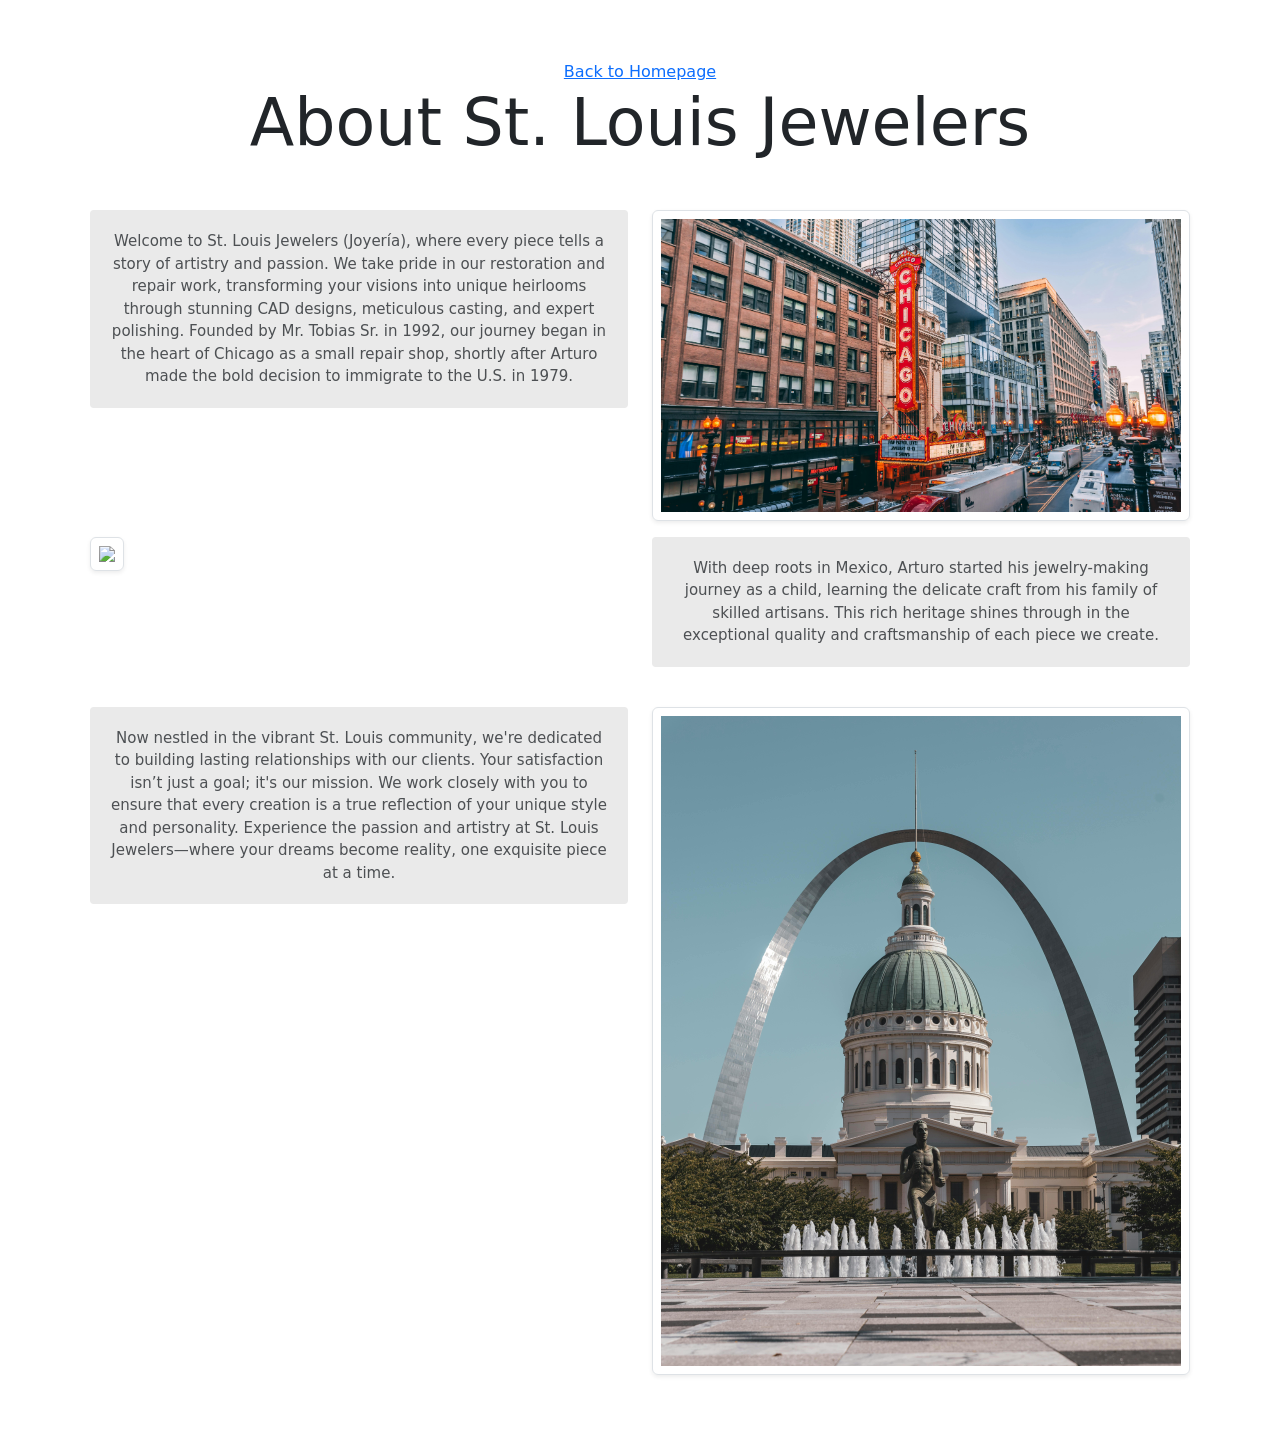
==== about-us.html @ 8c89dbd7 "Initial commit" ====
<!DOCTYPE html>
<html lang="en">
  <head>
    <meta charset="UTF-8" />
    <meta name="viewport" content="width=device-width, initial-scale=1.0" />
    <link
      href="https://cdn.jsdelivr.net/npm/bootstrap@5.0.2/dist/css/bootstrap.min.css"
      rel="stylesheet"
      integrity="sha384-EVSTQN3/azprG1Anm3QDgpJLIm9Nao0Yz1ztcQTwFspd3yD65VohhpuuCOmLASjC"
      crossorigin="anonymous"
    />
    <link rel="stylesheet" href="style.css" />
    <title>About STL Jewelers</title>
  </head>
  <body>
    <a href="index.html" class="homepage-link">Back to Homepage</a>
    <h1 class="mb-5">About St. Louis Jewelers</h1>
    <div class="container"></div>
    <div class="row">
      <div class="col-6">
        <p>
          Welcome to St. Louis Jewelers (Joyería), where every piece tells a
          story of artistry and passion. We take pride in our restoration and
          repair work, transforming your visions into unique heirlooms through
          stunning CAD designs, meticulous casting, and expert polishing.
          Founded by Mr. Tobias Sr. in 1992, our journey began in the heart of
          Chicago as a small repair shop, shortly after Arturo made the bold
          decision to immigrate to the U.S. in 1979.
        </p>
      </div>
      <div class="col-6">
        <img
          src="./pexels-chaitaastic-1823681.jpg"
          class="img-fluid rounded shadow-sm p-2 border"
        />
      </div>
    </div>
    <div class="row mt-3">
      <div class="col-6">
        <img
          src="./pexels-abraham-191284090-12116132.jpg"
          class="img-fluid rounded shadow-sm p-2 border"
        />
      </div>
      <div class="col-6">
        <p>
          With deep roots in Mexico, Arturo started his jewelry-making journey
          as a child, learning the delicate craft from his family of skilled
          artisans. This rich heritage shines through in the exceptional quality
          and craftsmanship of each piece we create.
        </p>
      </div>
    </div>
    <div class="row mt-4">
      <div class="col-6">
        <p>
          Now nestled in the vibrant St. Louis community, we're dedicated to
          building lasting relationships with our clients. Your satisfaction
          isn’t just a goal; it's our mission. We work closely with you to
          ensure that every creation is a true reflection of your unique style
          and personality. Experience the passion and artistry at St. Louis
          Jewelers—where your dreams become reality, one exquisite piece at a
          time.
        </p>
      </div>
      <div class="col-6">
        <img
          src="./pexels-nick-haynes-131642262-10169761.jpg"
          class="img-fluid rounded shadow-sm p-2 border"
        />
      </div>
    </div>
  </body>
</html>
---- style.css ----
body {
  margin: 60px auto;
  max-width: 1100px;
}

h1,
h2 {
  text-align: center;
  margin: 0;
}

h1 {
  font-size: 65px;
}

h2 {
  font-size: 30px;
}

p {
  font-size: 15px;
  opacity: 0.8;
  background-color: #e5e5e5;
  padding: 20px;
  border-radius: 4px;
  line-height: 1.5;
  text-align: center;
}

.homepage-link {
  text-align: center;
  display: block;
}
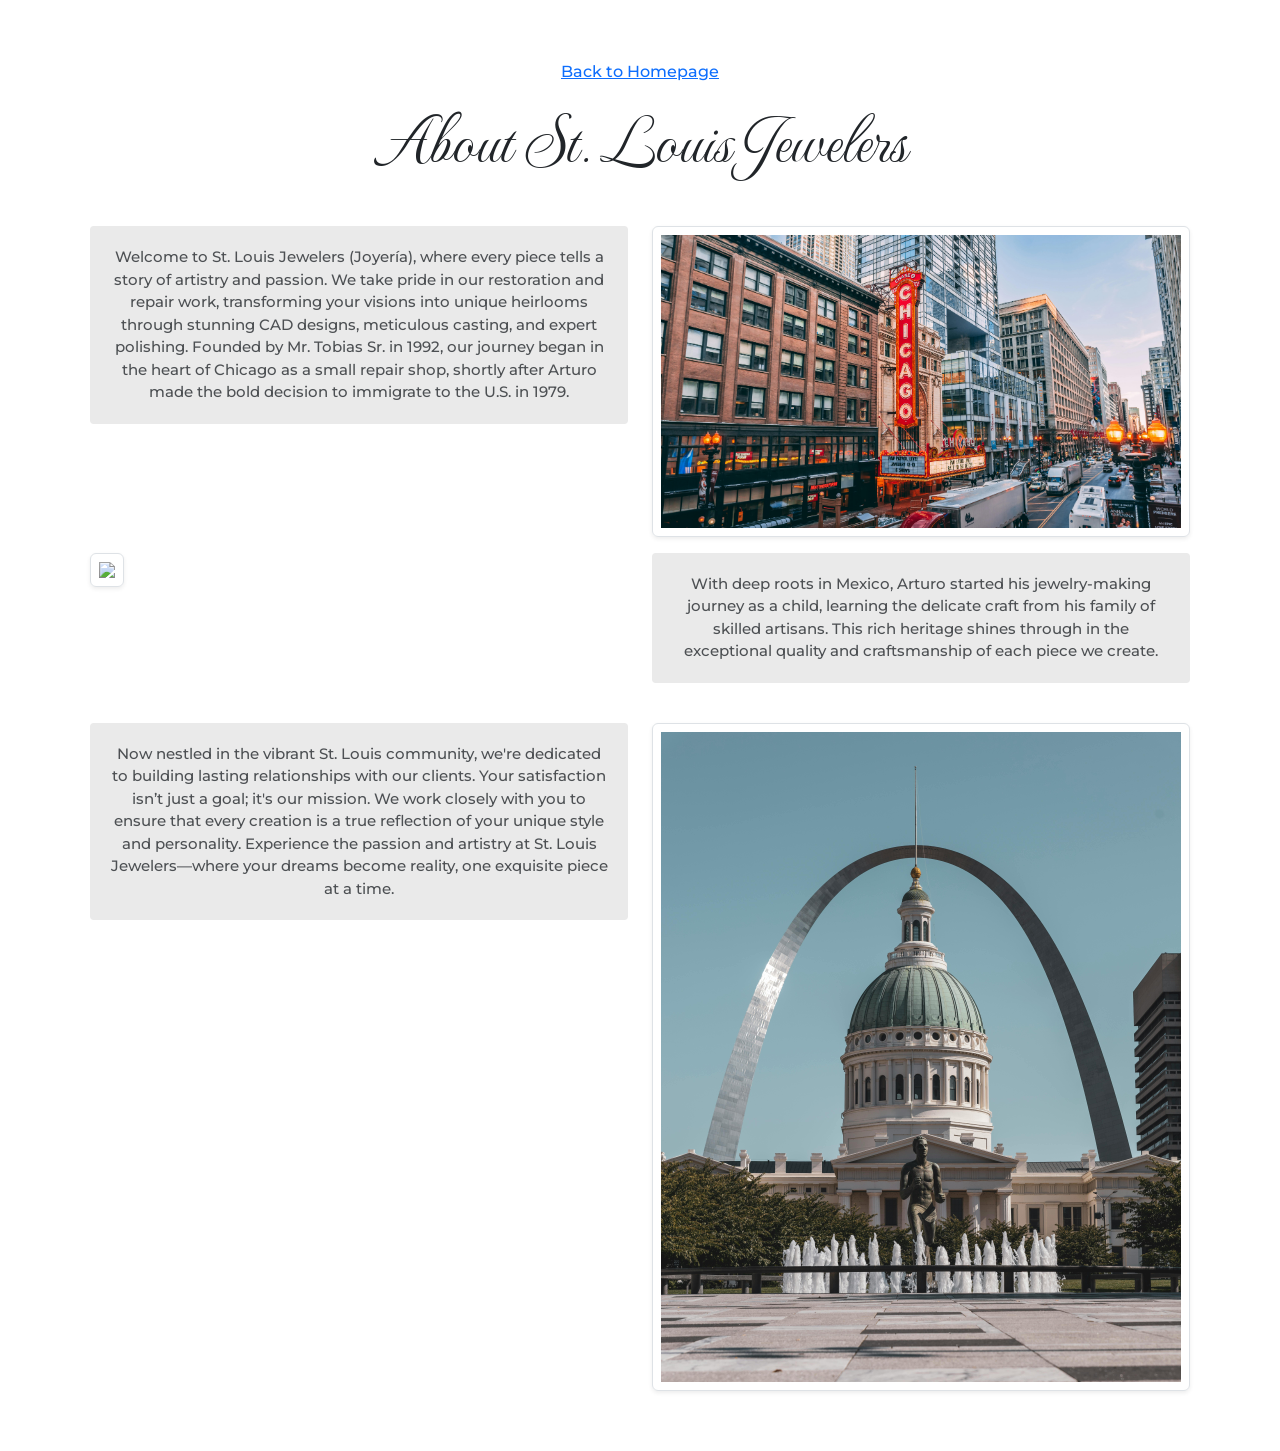
==== commit 71daa2f8: "Set up project and added bootstrap plus fonts" ====
--- a/about-us.html
+++ b/about-us.html
@@ -9,12 +9,18 @@
       integrity="sha384-EVSTQN3/azprG1Anm3QDgpJLIm9Nao0Yz1ztcQTwFspd3yD65VohhpuuCOmLASjC"
       crossorigin="anonymous"
     />
+    <link rel="preconnect" href="https://fonts.googleapis.com" />
+    <link rel="preconnect" href="https://fonts.gstatic.com" crossorigin />
+    <link
+      href="https://fonts.googleapis.com/css2?family=MonteCarlo&family=Montserrat:ital,wght@0,100..900;1,100..900&display=swap"
+      rel="stylesheet"
+    />
     <link rel="stylesheet" href="style.css" />
     <title>About STL Jewelers</title>
   </head>
   <body>
     <a href="index.html" class="homepage-link">Back to Homepage</a>
-    <h1 class="mb-5">About St. Louis Jewelers</h1>
+    <h1 class="mb-5 mt-3">About St. Louis Jewelers</h1>
     <div class="container"></div>
     <div class="row">
       <div class="col-6">
--- a/style.css
+++ b/style.css
@@ -1,6 +1,10 @@
 body {
   margin: 60px auto;
   max-width: 1100px;
+  font-family: "Montserrat", serif;
+  font-optical-sizing: auto;
+  font-weight: 500;
+  font-style: normal;
 }
 
 h1,
@@ -11,10 +15,17 @@
 
 h1 {
   font-size: 65px;
+  font-family: "MonteCarlo", serif;
+  font-weight: 400;
+  font-style: normal;
 }
 
 h2 {
   font-size: 30px;
+  font-family: "Montserrat", serif;
+  font-optical-sizing: auto;
+  font-weight: 400;
+  font-style: normal;
 }
 
 p {
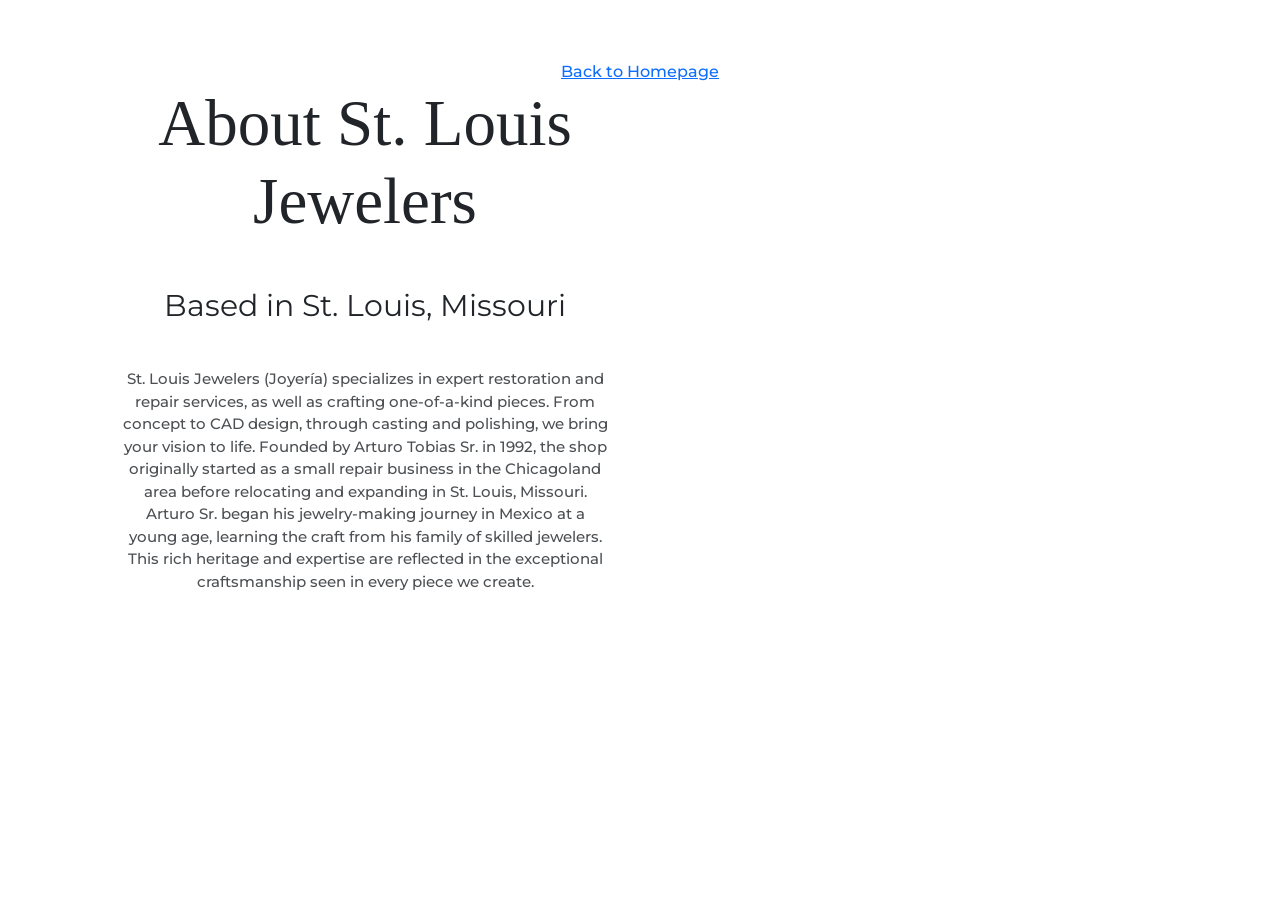
==== commit bb24c3c4: "Added classes and updated fonts" ====
--- a/about-us.html
+++ b/about-us.html
@@ -9,10 +9,15 @@
       integrity="sha384-EVSTQN3/azprG1Anm3QDgpJLIm9Nao0Yz1ztcQTwFspd3yD65VohhpuuCOmLASjC"
       crossorigin="anonymous"
     />
+    <script
+      src="https://cdn.jsdelivr.net/npm/bootstrap@5.0.2/dist/js/bootstrap.bundle.min.js"
+      integrity="sha384-MrcW6ZMFYlzcLA8Nl+NtUVF0sA7MsXsP1UyJoMp4YLEuNSfAP+JcXn/tWtIaxVXM"
+      crossorigin="anonymous"
+    ></script>
     <link rel="preconnect" href="https://fonts.googleapis.com" />
     <link rel="preconnect" href="https://fonts.gstatic.com" crossorigin />
     <link
-      href="https://fonts.googleapis.com/css2?family=MonteCarlo&family=Montserrat:ital,wght@0,100..900;1,100..900&display=swap"
+      href="https://fonts.googleapis.com/css2?family=Charm:wght@400;700&family=Montserrat:ital,wght@0,100..900;1,100..900&display=swap"
       rel="stylesheet"
     />
     <link rel="stylesheet" href="style.css" />
@@ -20,60 +25,33 @@
   </head>
   <body>
     <a href="index.html" class="homepage-link">Back to Homepage</a>
-    <h1 class="mb-5 mt-3">About St. Louis Jewelers</h1>
-    <div class="container"></div>
-    <div class="row">
-      <div class="col-6">
-        <p>
-          Welcome to St. Louis Jewelers (Joyería), where every piece tells a
-          story of artistry and passion. We take pride in our restoration and
-          repair work, transforming your visions into unique heirlooms through
-          stunning CAD designs, meticulous casting, and expert polishing.
-          Founded by Mr. Tobias Sr. in 1992, our journey began in the heart of
-          Chicago as a small repair shop, shortly after Arturo made the bold
-          decision to immigrate to the U.S. in 1979.
-        </p>
-      </div>
-      <div class="col-6">
-        <img
-          src="./pexels-chaitaastic-1823681.jpg"
-          class="img-fluid rounded shadow-sm p-2 border"
-        />
-      </div>
-    </div>
-    <div class="row mt-3">
-      <div class="col-6">
-        <img
-          src="./pexels-abraham-191284090-12116132.jpg"
-          class="img-fluid rounded shadow-sm p-2 border"
-        />
-      </div>
-      <div class="col-6">
-        <p>
-          With deep roots in Mexico, Arturo started his jewelry-making journey
-          as a child, learning the delicate craft from his family of skilled
-          artisans. This rich heritage shines through in the exceptional quality
-          and craftsmanship of each piece we create.
-        </p>
-      </div>
-    </div>
-    <div class="row mt-4">
-      <div class="col-6">
-        <p>
-          Now nestled in the vibrant St. Louis community, we're dedicated to
-          building lasting relationships with our clients. Your satisfaction
-          isn’t just a goal; it's our mission. We work closely with you to
-          ensure that every creation is a true reflection of your unique style
-          and personality. Experience the passion and artistry at St. Louis
-          Jewelers—where your dreams become reality, one exquisite piece at a
-          time.
-        </p>
-      </div>
-      <div class="col-6">
-        <img
-          src="./pexels-nick-haynes-131642262-10169761.jpg"
-          class="img-fluid rounded shadow-sm p-2 border"
-        />
+    <div class="content-container container">
+      <div class="row">
+        <div class="col-md-6">
+          <div class="content">
+            <h1>About St. Louis Jewelers</h1>
+            <h2 class="mt-5">Based in St. Louis, Missouri</h2>
+            <p class="mt-4">
+              St. Louis Jewelers (Joyería) specializes in expert restoration and
+              repair services, as well as crafting one-of-a-kind pieces. From
+              concept to CAD design, through casting and polishing, we bring
+              your vision to life. Founded by Arturo Tobias Sr. in 1992, the
+              shop originally started as a small repair business in the
+              Chicagoland area before relocating and expanding in St. Louis,
+              Missouri. Arturo Sr. began his jewelry-making journey in Mexico at
+              a young age, learning the craft from his family of skilled
+              jewelers. This rich heritage and expertise are reflected in the
+              exceptional craftsmanship seen in every piece we create.
+            </p>
+          </div>
+        </div>
+        <div class="col-lg-6">
+          <img
+            src="/pexels-cruz-in-portugal-20806164.jpg"
+            alt=""
+            class="img-fluid rounded mt-5"
+          />
+        </div>
       </div>
     </div>
   </body>
--- a/style.css
+++ b/style.css
@@ -1,7 +1,11 @@
+:root {
+  --default-font-family: "Montserrat", serif;
+}
+
 body {
   margin: 60px auto;
   max-width: 1100px;
-  font-family: "Montserrat", serif;
+  font-family: var(--default-font-family);
   font-optical-sizing: auto;
   font-weight: 500;
   font-style: normal;
@@ -22,7 +26,7 @@
 
 h2 {
   font-size: 30px;
-  font-family: "Montserrat", serif;
+  font-family: var(--default-font-family);
   font-optical-sizing: auto;
   font-weight: 400;
   font-style: normal;
@@ -31,7 +35,6 @@
 p {
   font-size: 15px;
   opacity: 0.8;
-  background-color: #e5e5e5;
   padding: 20px;
   border-radius: 4px;
   line-height: 1.5;
@@ -42,3 +45,8 @@
   text-align: center;
   display: block;
 }
+
+.hero {
+  background: #f0ece2;
+  padding: 155px 20px;
+}
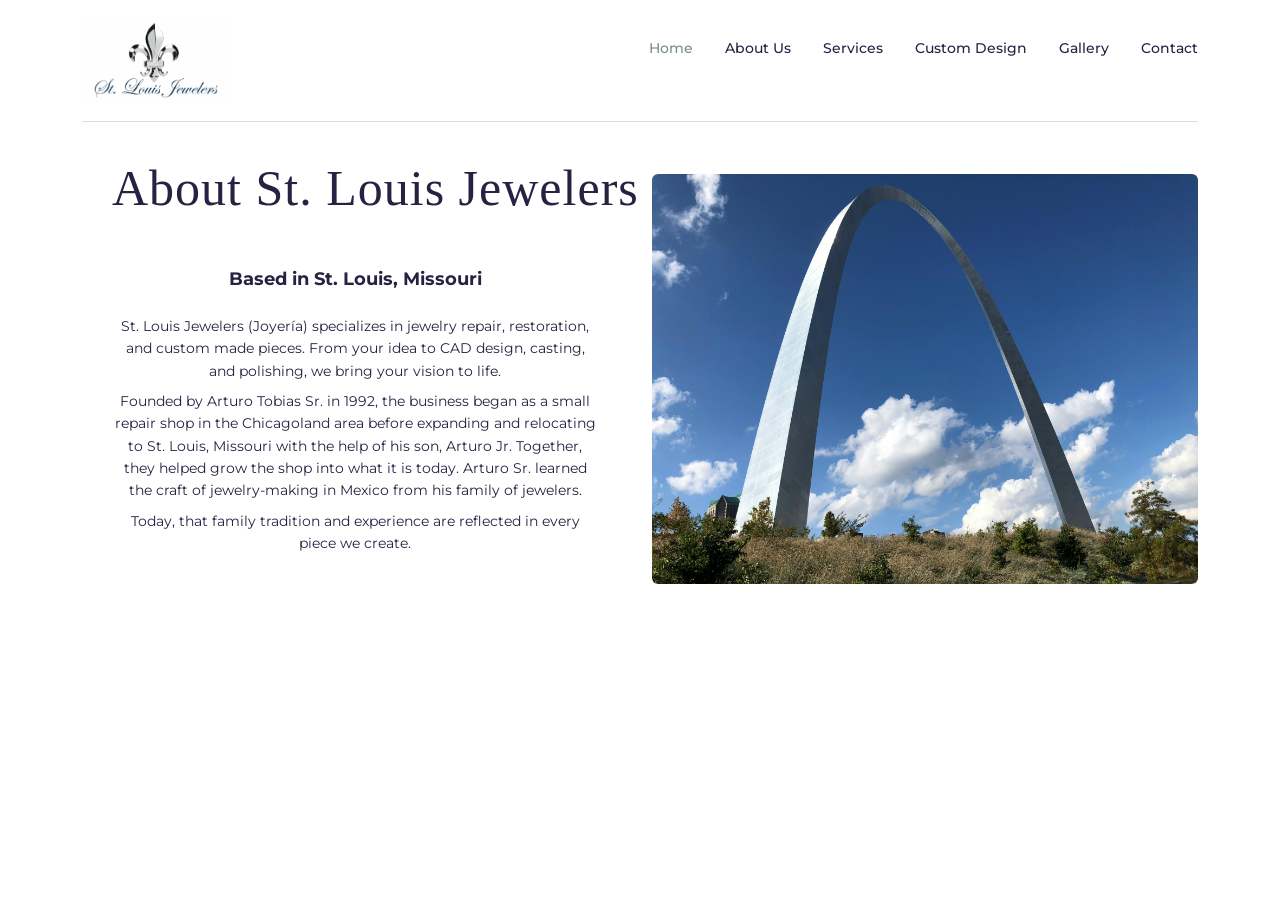
==== commit a7aa7bed: "Updated styling to each html page" ====
--- a/about-us.html
+++ b/about-us.html
@@ -24,7 +24,19 @@
     <title>About STL Jewelers</title>
   </head>
   <body>
-    <a href="index.html" class="homepage-link">Back to Homepage</a>
+    <div class="container">
+      <nav class="d-flex justify-content-between">
+        <img src="images/stl-logo.png" class="logo d-none d-lg-block" alt="" />
+        <ul>
+          <li class="active"><a href="/">Home</a></li>
+          <li><a href="/about-us.html">About Us</a></li>
+          <li><a href="/services.html">Services</a></li>
+          <li><a href="/custom.html">Custom Design</a></li>
+          <li><a href="/gallery.html">Gallery</a></li>
+          <li><a href="/contact-us.html">Contact</a></li>
+        </ul>
+      </nav>
+    </div>
     <div class="content-container container">
       <div class="row">
         <div class="col-md-6">
@@ -32,16 +44,12 @@
             <h1>About St. Louis Jewelers</h1>
             <h2 class="mt-5">Based in St. Louis, Missouri</h2>
             <p class="mt-4">
-              St. Louis Jewelers (Joyería) specializes in expert restoration and
-              repair services, as well as crafting one-of-a-kind pieces. From
-              concept to CAD design, through casting and polishing, we bring
-              your vision to life. Founded by Arturo Tobias Sr. in 1992, the
-              shop originally started as a small repair business in the
-              Chicagoland area before relocating and expanding in St. Louis,
-              Missouri. Arturo Sr. began his jewelry-making journey in Mexico at
-              a young age, learning the craft from his family of skilled
-              jewelers. This rich heritage and expertise are reflected in the
-              exceptional craftsmanship seen in every piece we create.
+              St. Louis Jewelers (Joyería) specializes in jewelry repair, restoration, and custom made pieces. From your idea to CAD design, casting, and polishing, we bring your vision to life.
+              </p>
+              <p>Founded by Arturo Tobias Sr. in 1992, the business began as a small repair shop in the Chicagoland area before expanding and relocating to St. Louis, Missouri with the help of his son, Arturo Jr. Together, they helped grow the shop into what it is today. Arturo Sr. learned the craft of jewelry-making in Mexico from his family of jewelers.
+              </p>
+              <p>
+              Today, that family tradition and experience are reflected in every piece we create.
             </p>
           </div>
         </div>
--- a/style.css
+++ b/style.css
@@ -1,52 +1,361 @@
+/* ================================
+   RESET & BASE
+================================ */
+* {
+  margin: 0;
+  padding: 0;
+  box-sizing: border-box;
+}
+
 :root {
   --default-font-family: "Montserrat", serif;
+  --teal: #798e8b;
+  --teal-dark: #404e4c;
+  --navy: #272142;
+  --accent-gold: #C9A84C;
+  --section-gap: 24px;
+  --section-radius: 8px;
 }
 
 body {
-  margin: 60px auto;
-  max-width: 1100px;
   font-family: var(--default-font-family);
-  font-optical-sizing: auto;
+  color: var(--navy);
+}
+
+/* ================================
+   TYPOGRAPHY
+   (no global color on h1/h2 — let
+    each section control its own)
+================================ */
+h1 {
+  font-size: 50px;
+  font-family: Scheherazade, serif;
+  font-style: normal;
+  margin-bottom: 12px;
+  line-height: 1.2;
+}
+
+h2 {
+  font-size: 22px;
+  font-family: var(--default-font-family);
+  font-weight: 700;
+  margin-bottom: 12px;
+  line-height: 1.2;
+}
+
+h4 {
+  font-size: 28px;
+  font-weight: 700;
+  margin-bottom: 6px;
+  line-height: 1.2;
+}
+
+h6 {
+  font-size: 15px;
+  font-weight: 700;
+  color: white;
+  margin-bottom: 12px;
+  line-height: 1.3;
+}
+
+p {
+  text-align: center;
+  font-weight: 400;
+  margin-bottom: 8px;
+  line-height: 1.6;
+  font-size: 14px;
+}
+
+/* ================================
+   NAV
+================================ */
+.logo {
+  max-width: 145px;
+}
+
+nav {
+  padding: 18px 0;
+  border-bottom: 0.5px solid #e0ddd5;
+  margin-bottom: 4px;
+}
+
+nav ul {
+  padding: 0;
+  margin: 0;
+}
+
+nav li {
+  display: inline-block;
+  list-style: none;
+  margin-left: 28px;
+}
+
+nav a {
+  text-decoration: none;
+  color: var(--navy);
+  font-size: 14px;
   font-weight: 500;
-  font-style: normal;
-}
-
-h1,
-h2 {
-  text-align: center;
+  line-height: 60px;
+  transition: color 100ms ease-in-out;
+}
+
+nav a:hover,
+nav li.active a {
+  color: var(--teal);
+}
+
+/* ================================
+   HERO SECTION
+================================ */
+.hero-image {
+  margin: var(--section-gap);
+}
+
+.section1-hero {
+  background-image: url("images/goldb1.jpg");
+  background-size: cover;
+  background-position: center;
+  /* darker overlay so text pops against any background image */
+  background-blend-mode: normal;
+  position: relative;
+  padding: 100px 40px;
+  text-align: center;
+  border-radius: var(--section-radius);
+  /* dark scrim layered over the image */
+  box-shadow: inset 0 0 0 1000px rgba(0, 0, 0, 0.45);
+}
+
+.section1-hero h1 {
+  color: #ffffff;
+  /* stronger shadow so letters lift off any background */
+  text-shadow: 0 2px 4px rgba(0,0,0,0.8), 0 4px 20px rgba(0,0,0,0.6);
+  font-size: 58px;
+}
+
+/* gold accent line under the title */
+.section1-hero h1::after {
+  content: "";
+  display: block;
+  width: 60px;
+  height: 2px;
+  background: var(--accent-gold);
+  margin: 10px auto 0;
+  border-radius: 2px;
+}
+
+.section1-hero h2 {
+  color: #ffffff;
+  font-size: 16px;
+  font-weight: 500;
+  margin-bottom: 14px;
+  /* subtle gold tint to make it glow slightly */
+  text-shadow: 0 1px 6px rgba(0,0,0,0.7);
+  letter-spacing: 0.4px;
+}
+
+.section1-hero p {
+  color: rgba(255, 255, 255, 0.88);
+  max-width: 540px;
+  margin: 0 auto;
+  font-size: 14px;
+  text-shadow: 0 1px 4px rgba(0,0,0,0.6);
+}
+
+/* ================================
+   SERVICES SECTION
+================================ */
+.service-container {
+  margin: var(--section-gap);
+}
+
+.section2-hero {
+  background: var(--teal);
+  padding: 52px 40px;
+  border-radius: var(--section-radius);
+}
+
+.heading2 {
+  text-align: center;
+  color: white;
+  font-size: 22px;
+}
+
+.section2-hero .col {
+  background: rgba(255, 255, 255, 0.1);
+  border-radius: var(--section-radius);
+  padding: 28px 20px;
+  border: 0.5px solid rgba(255, 255, 255, 0.2);
+}
+
+.service-icon {
+  max-width: 54px;
+  height: auto;
+  display: block;
+  margin: 0 auto 16px;
+}
+
+.section2-hero p {
+  color: rgba(255, 255, 255, 0.82);
+  font-size: 13px;
+  margin-bottom: 5px;
+}
+
+.section2-hero p:hover {
+  color: white;
+  transition: color 0.3s;
+  font-weight: 500;
+}
+
+/* ================================
+   FOOTER
+================================ */
+footer {
+  padding: 0 var(--section-gap) 48px;
+}
+
+footer .contact-bottom {
+  background: var(--teal);
+  padding: 28px 48px;
+  border-radius: var(--section-radius);
+  margin-bottom: 32px;
+}
+
+footer .contact-bottom h4 {
+  color: #fff;
+}
+
+footer .contact-bottom p {
+  color: rgba(255, 255, 255, 0.82);
+  text-align: left;
   margin: 0;
 }
 
-h1 {
-  font-size: 65px;
-  font-family: "MonteCarlo", serif;
-  font-weight: 400;
-  font-style: normal;
-}
-
-h2 {
-  font-size: 30px;
+footer .email-link {
+  text-decoration: none;
+  color: var(--navy);
+  font-size: 18px;
+  display: block;
+  text-align: center;
+  margin-bottom: 12px;
+  transition: color 0.15s;
+}
+
+footer .email-link:hover {
+  color: var(--teal);
+}
+
+.social-link a {
+  color: var(--teal);
+  font-size: 22px;
+  transition: opacity 0.15s;
+}
+
+.social-link a:hover {
+  opacity: 0.7;
+}
+
+/* ================================
+   BUTTONS
+================================ */
+.btn {
+  background-color: var(--teal-dark);
+  font-size: 15px;
+  color: white;
+  padding: 10px 28px;
+  border-radius: 6px;
+  white-space: nowrap;
+  transition: background 0.15s;
+}
+
+.btn:hover {
+  background-color: #2e3836;
+  color: white;
+}
+
+/* ================================
+   UTILITY
+================================ */
+.homepage-link {
+  text-align: center;
+  display: block;
+}
+
+.content-container {
+  text-align: center;
+
+}
+
+.content-container h1 {
+  font-size: 50px;
+  line-height: 80px;
+}
+
+.content-container h2 {
+  font-size: 18px;
   font-family: var(--default-font-family);
-  font-optical-sizing: auto;
-  font-weight: 400;
-  font-style: normal;
-}
-
-p {
-  font-size: 15px;
-  opacity: 0.8;
-  padding: 20px;
+}
+
+.content {
+  margin: 30px;
+}
+
+.content h1 {
+  margin-bottom: 15px;
+  line-height: 1.3;
+  letter-spacing: 0.02em;
+  white-space: nowrap;
+}
+
+.gallery-row {
+  display: flex;
+  justify-content: space-between;
+  gap: 20px;
+}
+
+.gallery-row img {
+  width: 100%;
+  height: auto;
+  display: block;
+}
+
+.custom-container {
+  display: flex;
+  justify-content: space-between;
+  gap: 20px;
+}
+
+.custom-container img {
+  width: 100%;
+  display: block;
+}
+
+.contact-box {
+  background-color: whitesmoke;
+}
+
+.service-card {
+  background-color: var(--cream);
+  border-left: 4px solid var(--gold);
+  padding: 24px;
+  height: 100%;
   border-radius: 4px;
-  line-height: 1.5;
-  text-align: center;
-}
-
-.homepage-link {
-  text-align: center;
-  display: block;
-}
-
-.hero {
-  background: #f0ece2;
-  padding: 155px 20px;
-}
+  transition: box-shadow 0.2s ease;
+}
+
+.service-card:hover {
+  box-shadow: 4px 4px 0px var(--navy);
+}
+
+.service-card h3 {
+  font-family: 'Charm', serif;
+  color: var(--navy);
+  font-size: 1.4rem;
+  margin-bottom: 8px;
+}
+
+.service-card p {
+  font-size: 0.9rem;
+  color: #555;
+  line-height: 1.6;
+  margin: 0;
+}
